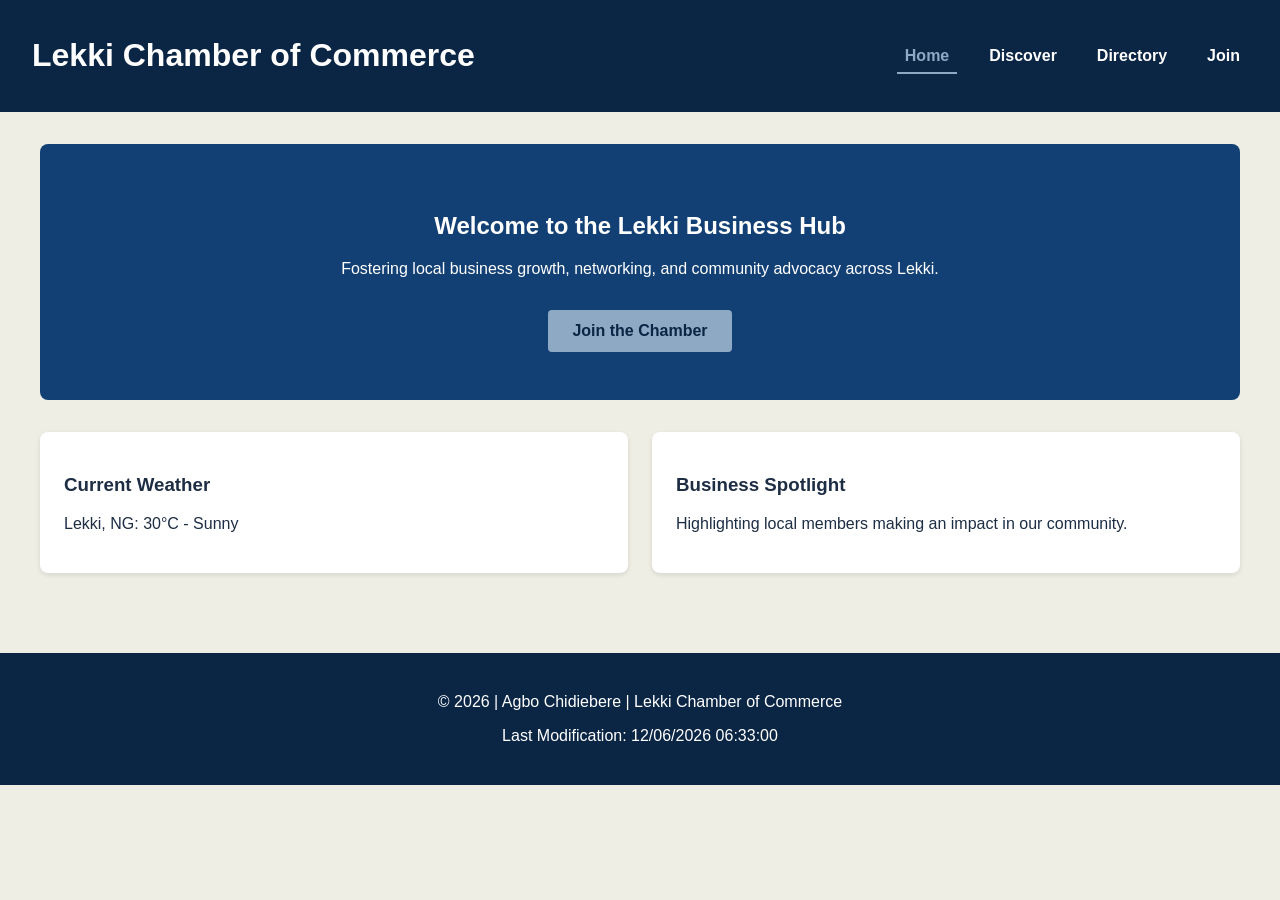
==== chamber/index.html @ 77188a91 "Include chamber folder contents properly" ====
<!DOCTYPE html>
<html lang="en">
<head>
    <meta charset="UTF-8">
    <meta name="viewport" content="width=device-width, initial-scale=1.0">
    <title>Lekki Chamber of Commerce - Home</title>
    <meta name="description" content="Lekki Chamber of Commerce website supporting local businesses, networking, and community growth.">
    <meta name="author" content="Agbo Chidiebere">
    <link rel="stylesheet" href="styles/styles.css">
    <script src="scripts/script.js" defer></script>
</head>
<body>
    <header>
        <div class="logo-box">
            <h1>Lekki Chamber of Commerce</h1>
        </div>
        <nav>
            <ul>
                <li><a href="index.html" class="active">Home</a></li>
                <li><a href="discover.html">Discover</a></li>
                <li><a href="directory.html">Directory</a></li>
                <li><a href="join.html">Join</a></li>
            </ul>
        </nav>
    </header>

    <main>
        <section class="hero">
            <h2>Welcome to the Lekki Business Hub</h2>
            <p>Fostering local business growth, networking, and community advocacy across Lekki.</p>
            <a href="join.html" class="cta-button">Join the Chamber</a>
        </section>

        <section class="home-grid">
            <div class="card weather-card">
                <h3>Current Weather</h3>
                <p>Lekki, NG: 30°C - Sunny</p>
            </div>
            <div class="card spotlight-card">
                <h3>Business Spotlight</h3>
                <p>Highlighting local members making an impact in our community.</p>
            </div>
        </section>
    </main>

    <footer>
        <p>&copy; <span id="currentyear"></span> | Agbo Chidiebere | Lekki Chamber of Commerce</p>
        <p id="lastModified"></p>
    </footer>
</body>
</html>
---- chamber/styles/styles.css ----
:root {
    --primary-color: #0b2545;
    --secondary-color: #134074;
    --accent-color: #8da9c4;
    --background-color: #eeeee4;
    --text-color: #1d2d44;
}

body {
    font-family: Arial, sans-serif;
    background-color: var(--background-color);
    color: var(--text-color);
    margin: 0;
    padding: 0;
}

header {
    background-color: var(--primary-color);
    color: #ffffff;
    padding: 1rem 2rem;
    display: flex;
    flex-direction: column;
    align-items: center;
    gap: 1rem;
}

@media(min-width: 768px) {
    header {
        flex-direction: row;
        justify-content: space-between;
    }
}

nav ul {
    list-style: none;
    display: flex;
    gap: 1.5rem;
    margin: 0;
    padding: 0;
}

nav a {
    color: #ffffff;
    text-decoration: none;
    font-weight: bold;
    padding: 0.5rem;
}

nav a:hover, nav a.active {
    color: var(--accent-color);
    border-bottom: 2px solid var(--accent-color);
}

main {
    padding: 2rem;
    max-width: 1200px;
    margin: auto;
}

.hero {
    background-color: var(--secondary-color);
    color: white;
    padding: 3rem 2rem;
    text-align: center;
    border-radius: 8px;
    margin-bottom: 2rem;
}

.cta-button {
    display: inline-block;
    background-color: var(--accent-color);
    color: var(--primary-color);
    padding: 0.75rem 1.5rem;
    text-decoration: none;
    font-weight: bold;
    border-radius: 4px;
    margin-top: 1rem;
}

.home-grid {
    display: grid;
    grid-template-columns: 1fr;
    gap: 1.5rem;
}

@media(min-width: 768px) {
    .home-grid {
        grid-template-columns: 1fr 1fr;
    }
}

.card {
    background-color: white;
    padding: 1.5rem;
    border-radius: 8px;
    box-shadow: 0 2px 5px rgba(0,0,0,0.1);
}

footer {
    background-color: var(--primary-color);
    color: white;
    text-align: center;
    padding: 1.5rem;
    margin-top: 3rem;
}
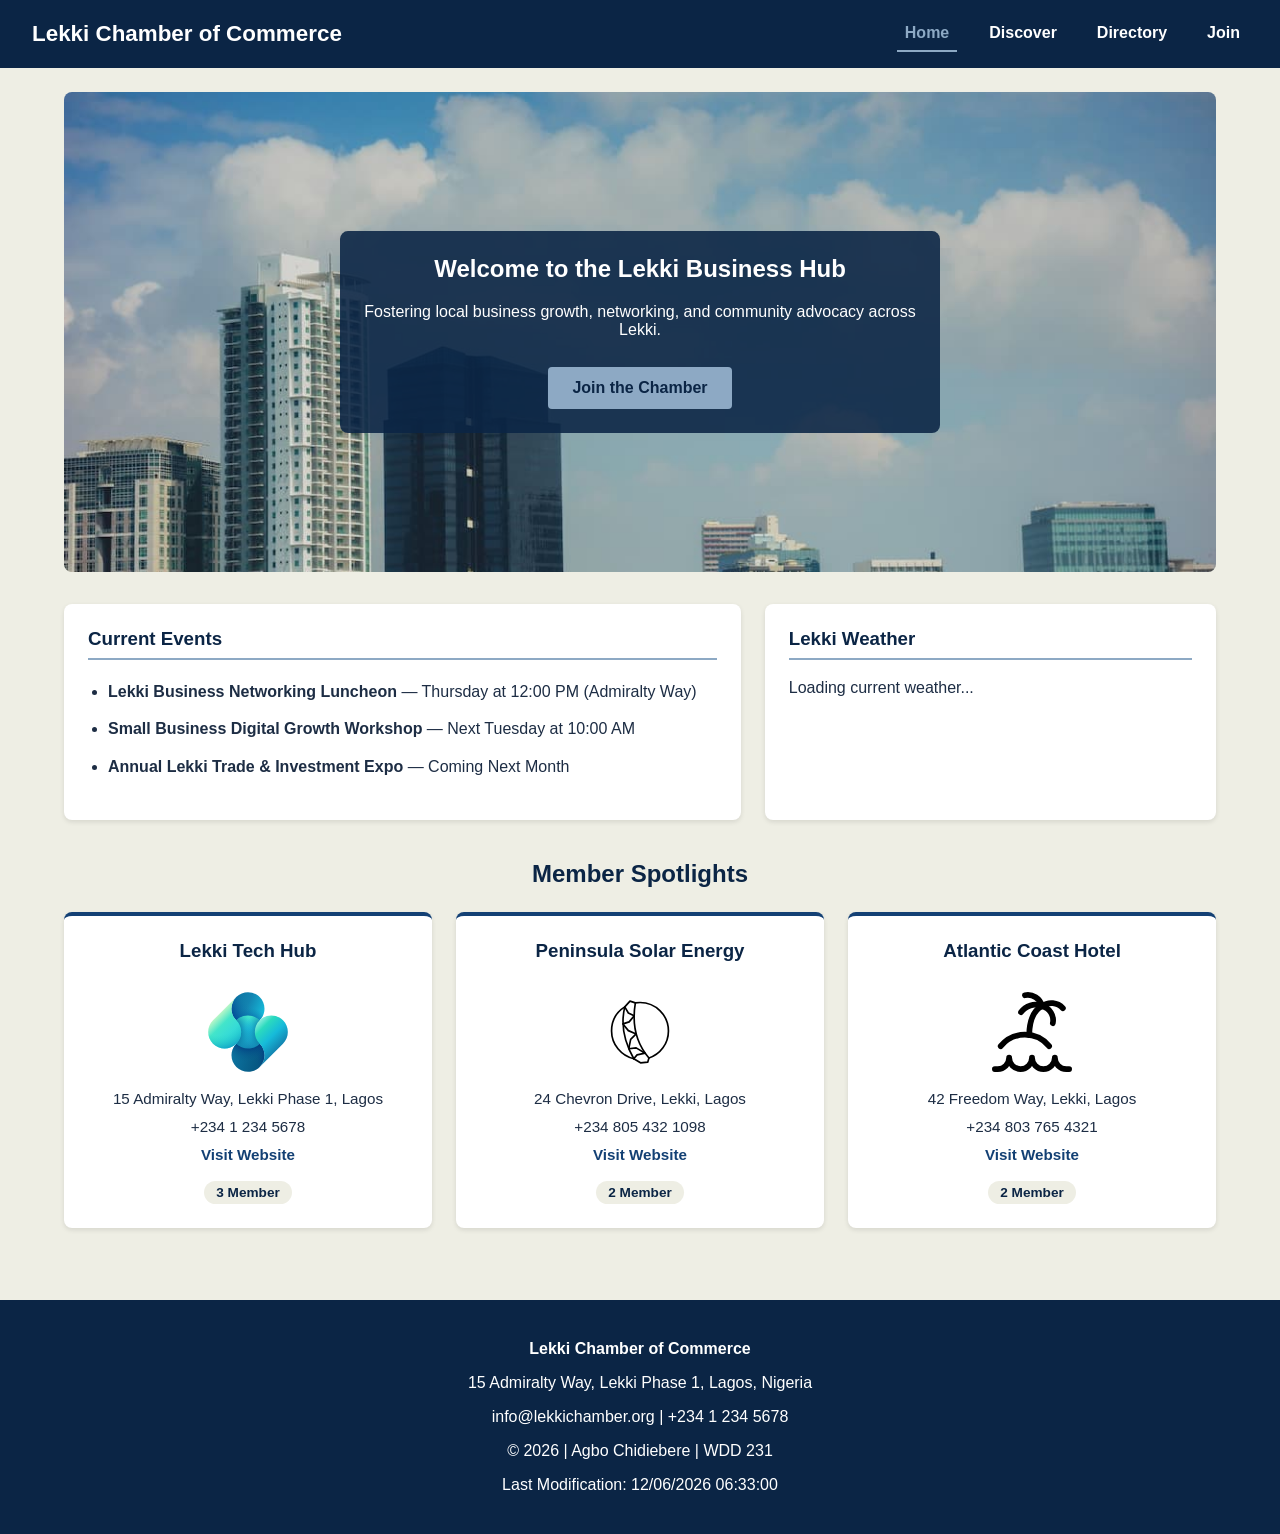
==== commit 97db0b09: "Complete W02 chamber directory and home page updates" ====
--- a/chamber/index.html
+++ b/chamber/index.html
@@ -6,6 +6,7 @@
     <title>Lekki Chamber of Commerce - Home</title>
     <meta name="description" content="Lekki Chamber of Commerce website supporting local businesses, networking, and community growth.">
     <meta name="author" content="Agbo Chidiebere">
+    <link rel="icon" href="images/favicon.ico" type="image/x-icon">
     <link rel="stylesheet" href="styles/styles.css">
     <script src="scripts/script.js" defer></script>
 </head>
@@ -14,7 +15,8 @@
         <div class="logo-box">
             <h1>Lekki Chamber of Commerce</h1>
         </div>
-        <nav>
+        <button id="menu-toggle" aria-label="Toggle Navigation">&#9776;</button>
+        <nav id="primary-nav">
             <ul>
                 <li><a href="index.html" class="active">Home</a></li>
                 <li><a href="discover.html">Discover</a></li>
@@ -25,26 +27,48 @@
     </header>
 
     <main>
-        <section class="hero">
-            <h2>Welcome to the Lekki Business Hub</h2>
-            <p>Fostering local business growth, networking, and community advocacy across Lekki.</p>
-            <a href="join.html" class="cta-button">Join the Chamber</a>
+        <!-- Hero Section with Scalable Image & Call to Action -->
+        <section class="home-hero">
+            <img src="images/lekki-hero.jpg" alt="Lekki Peninsula Skyline and Business District" class="hero-img">
+            <div class="hero-overlay">
+                <h2>Welcome to the Lekki Business Hub</h2>
+                <p>Fostering local business growth, networking, and community advocacy across Lekki.</p>
+                <a href="join.html" class="cta-button">Join the Chamber</a>
+            </div>
         </section>
 
-        <section class="home-grid">
-            <div class="card weather-card">
-                <h3>Current Weather</h3>
-                <p>Lekki, NG: 30°C - Sunny</p>
-            </div>
-            <div class="card spotlight-card">
-                <h3>Business Spotlight</h3>
-                <p>Highlighting local members making an impact in our community.</p>
-            </div>
+        <!-- Current Events & Weather Grid -->
+        <div class="home-grid">
+            <section class="card events-card">
+                <h3>Current Events</h3>
+                <ul class="events-list">
+                    <li><strong>Lekki Business Networking Luncheon</strong> — Thursday at 12:00 PM (Admiralty Way)</li>
+                    <li><strong>Small Business Digital Growth Workshop</strong> — Next Tuesday at 10:00 AM</li>
+                    <li><strong>Annual Lekki Trade &amp; Investment Expo</strong> — Coming Next Month</li>
+                </ul>
+            </section>
+
+            <section class="card weather-card">
+                <h3>Lekki Weather</h3>
+                <div id="current-weather">
+                    <p>Loading current weather...</p>
+                </div>
+                <div id="forecast"></div>
+            </section>
+        </div>
+
+        <!-- Company Spotlights Section -->
+        <section class="spotlights-section">
+            <h2 class="section-title">Member Spotlights</h2>
+            <div class="spotlights-container" id="spotlight-container"></div>
         </section>
     </main>
 
     <footer>
-        <p>&copy; <span id="currentyear"></span> | Agbo Chidiebere | Lekki Chamber of Commerce</p>
+        <p><strong>Lekki Chamber of Commerce</strong></p>
+        <p>15 Admiralty Way, Lekki Phase 1, Lagos, Nigeria</p>
+        <p>info@lekkichamber.org | +234 1 234 5678</p>
+        <p>&copy; <span id="currentyear"></span> | Agbo Chidiebere | WDD 231</p>
         <p id="lastModified"></p>
     </footer>
 </body>
--- a/chamber/styles/styles.css
+++ b/chamber/styles/styles.css
@@ -6,6 +6,10 @@
     --text-color: #1d2d44;
 }
 
+* {
+    box-sizing: border-box;
+}
+
 body {
     font-family: Arial, sans-serif;
     background-color: var(--background-color);
@@ -19,24 +23,44 @@
     color: #ffffff;
     padding: 1rem 2rem;
     display: flex;
-    flex-direction: column;
+    flex-wrap: wrap;
+    justify-content: space-between;
     align-items: center;
     gap: 1rem;
 }
 
-@media(min-width: 768px) {
-    header {
-        flex-direction: row;
-        justify-content: space-between;
-    }
+.logo-box h1 {
+    margin: 0;
+    font-size: 1.4rem;
+}
+
+#menu-toggle {
+    background: none;
+    border: 1px solid #ffffff;
+    color: #ffffff;
+    font-size: 1.5rem;
+    padding: 0.25rem 0.6rem;
+    border-radius: 4px;
+    cursor: pointer;
+}
+
+nav {
+    width: 100%;
+    display: none;
+}
+
+nav.open {
+    display: block;
 }
 
 nav ul {
     list-style: none;
     display: flex;
-    gap: 1.5rem;
+    flex-direction: column;
+    gap: 0.75rem;
     margin: 0;
     padding: 0;
+    text-align: center;
 }
 
 nav a {
@@ -44,6 +68,7 @@
     text-decoration: none;
     font-weight: bold;
     padding: 0.5rem;
+    display: inline-block;
 }
 
 nav a:hover, nav a.active {
@@ -51,19 +76,71 @@
     border-bottom: 2px solid var(--accent-color);
 }
 
+@media (min-width: 768px) {
+    #menu-toggle {
+        display: none;
+    }
+
+    nav {
+        width: auto;
+        display: block;
+    }
+
+    nav ul {
+        flex-direction: row;
+        gap: 1.5rem;
+    }
+}
+
 main {
-    padding: 2rem;
+    padding: 1.5rem;
     max-width: 1200px;
     margin: auto;
 }
 
+/* Hero Banners */
 .hero {
     background-color: var(--secondary-color);
-    color: white;
+    color: #ffffff;
     padding: 3rem 2rem;
     text-align: center;
     border-radius: 8px;
     margin-bottom: 2rem;
+}
+
+.home-hero {
+    position: relative;
+    border-radius: 8px;
+    overflow: hidden;
+    margin-bottom: 2rem;
+    background-color: var(--primary-color);
+}
+
+.hero-img {
+    width: 100%;
+    height: auto;
+    min-height: 320px;
+    max-height: 480px;
+    object-fit: cover;
+    display: block;
+}
+
+.hero-overlay {
+    position: absolute;
+    top: 50%;
+    left: 50%;
+    transform: translate(-50%, -50%);
+    background-color: rgba(11, 37, 69, 0.88);
+    color: #ffffff;
+    padding: 1.5rem;
+    border-radius: 8px;
+    text-align: center;
+    width: 90%;
+    max-width: 600px;
+}
+
+.hero-overlay h2 {
+    margin-top: 0;
 }
 
 .cta-button {
@@ -74,31 +151,259 @@
     text-decoration: none;
     font-weight: bold;
     border-radius: 4px;
-    margin-top: 1rem;
-}
-
-.home-grid {
+    margin-top: 0.75rem;
+    border: none;
+    cursor: pointer;
+}
+
+.cta-button:hover {
+    background-color: #ffffff;
+}
+
+/* Grids & Cards */
+.home-grid, .content-grid {
     display: grid;
     grid-template-columns: 1fr;
     gap: 1.5rem;
 }
 
-@media(min-width: 768px) {
+@media (min-width: 768px) {
     .home-grid {
+        grid-template-columns: 1.5fr 1fr;
+    }
+
+    .content-grid {
         grid-template-columns: 1fr 1fr;
     }
 }
 
 .card {
-    background-color: white;
+    background-color: #ffffff;
     padding: 1.5rem;
     border-radius: 8px;
     box-shadow: 0 2px 5px rgba(0,0,0,0.1);
+}
+
+.card h3 {
+    margin-top: 0;
+    color: var(--primary-color);
+    border-bottom: 2px solid var(--accent-color);
+    padding-bottom: 0.5rem;
+}
+
+.events-list {
+    padding-left: 1.25rem;
+    line-height: 1.6;
+}
+
+.events-list li {
+    margin-bottom: 0.75rem;
+}
+
+/* Weather Styles */
+.weather-current-display {
+    display: flex;
+    align-items: center;
+    gap: 1rem;
+    margin-bottom: 1rem;
+}
+
+.weather-temp {
+    font-size: 1.75rem;
+    font-weight: bold;
+    margin: 0;
+    color: var(--primary-color);
+}
+
+.weather-desc {
+    margin: 0;
+    text-transform: capitalize;
+}
+
+.forecast-list {
+    list-style: none;
+    padding: 0;
+    margin: 0.5rem 0 0;
+}
+
+.forecast-list li {
+    display: flex;
+    justify-content: space-between;
+    padding: 0.4rem 0;
+    border-bottom: 1px solid #e0e0e0;
+}
+
+.forecast-list li:last-child {
+    border-bottom: none;
+}
+
+/* Spotlights Styles (Home) */
+.spotlights-section {
+    margin-top: 2.5rem;
+}
+
+.section-title {
+    text-align: center;
+    color: var(--primary-color);
+    margin-bottom: 1.5rem;
+}
+
+.spotlights-container {
+    display: grid;
+    grid-template-columns: 1fr;
+    gap: 1.5rem;
+}
+
+@media (min-width: 768px) {
+    .spotlights-container {
+        grid-template-columns: repeat(3, 1fr);
+    }
+}
+
+.spotlight-card {
+    background-color: #ffffff;
+    padding: 1.5rem;
+    border-radius: 8px;
+    box-shadow: 0 2px 5px rgba(0,0,0,0.1);
+    text-align: center;
+    display: flex;
+    flex-direction: column;
+    align-items: center;
+    justify-content: space-between;
+    border-top: 4px solid var(--secondary-color);
+}
+
+.spotlight-card h3 {
+    margin-top: 0;
+    color: var(--primary-color);
+}
+
+.spotlight-card img {
+    width: 110px;
+    height: 80px;
+    object-fit: contain;
+    margin: 0.75rem 0;
+}
+
+.spotlight-card p {
+    margin: 0.35rem 0;
+    font-size: 0.95rem;
+}
+
+.spotlight-card a {
+    color: var(--secondary-color);
+    font-weight: bold;
+    text-decoration: none;
+}
+
+.spotlight-card a:hover {
+    text-decoration: underline;
+}
+
+.membership-badge {
+    margin-top: 0.75rem;
+    padding: 0.25rem 0.75rem;
+    border-radius: 12px;
+    font-size: 0.85rem;
+    font-weight: bold;
+    background-color: var(--background-color);
+    color: var(--primary-color);
+}
+
+/* Directory View Toggle Styles */
+.view-toggle {
+    display: flex;
+    justify-content: center;
+    gap: 1rem;
+    margin-bottom: 2rem;
+}
+
+.view-btn {
+    background-color: #ffffff;
+    border: 2px solid var(--secondary-color);
+    color: var(--secondary-color);
+    padding: 0.5rem 1.25rem;
+    font-weight: bold;
+    border-radius: 4px;
+    cursor: pointer;
+    transition: all 0.2s ease;
+}
+
+.view-btn.active, .view-btn:hover {
+    background-color: var(--secondary-color);
+    color: #ffffff;
+}
+
+/* Directory Grid View */
+.grid-view {
+    display: grid;
+    grid-template-columns: 1fr;
+    gap: 1.5rem;
+}
+
+@media (min-width: 768px) {
+    .grid-view {
+        grid-template-columns: repeat(3, 1fr);
+    }
+}
+
+.grid-view .member-card {
+    background-color: #ffffff;
+    padding: 1.5rem;
+    border-radius: 8px;
+    box-shadow: 0 2px 5px rgba(0,0,0,0.1);
+    text-align: center;
+    display: flex;
+    flex-direction: column;
+    align-items: center;
+    justify-content: space-between;
+}
+
+.grid-view .member-card img {
+    width: 110px;
+    height: 80px;
+    object-fit: contain;
+    margin-bottom: 1rem;
+}
+
+/* Directory List View (Images Hidden per Rubric) */
+.list-view {
+    display: flex;
+    flex-direction: column;
+    gap: 1rem;
+}
+
+.list-view .member-card {
+    background-color: #ffffff;
+    padding: 1rem 1.5rem;
+    border-radius: 6px;
+    box-shadow: 0 1px 3px rgba(0,0,0,0.1);
+    display: flex;
+    align-items: center;
+    justify-content: space-between;
+}
+
+.list-view .member-card img {
+    display: none;
+}
+
+.list-view .member-info {
+    display: flex;
+    flex-wrap: wrap;
+    align-items: center;
+    justify-content: space-between;
+    width: 100%;
+    gap: 1rem;
+}
+
+.list-view .member-info h3 {
+    margin: 0;
+    color: var(--primary-color);
 }
 
 footer {
     background-color: var(--primary-color);
-    color: white;
+    color: #ffffff;
     text-align: center;
     padding: 1.5rem;
     margin-top: 3rem;
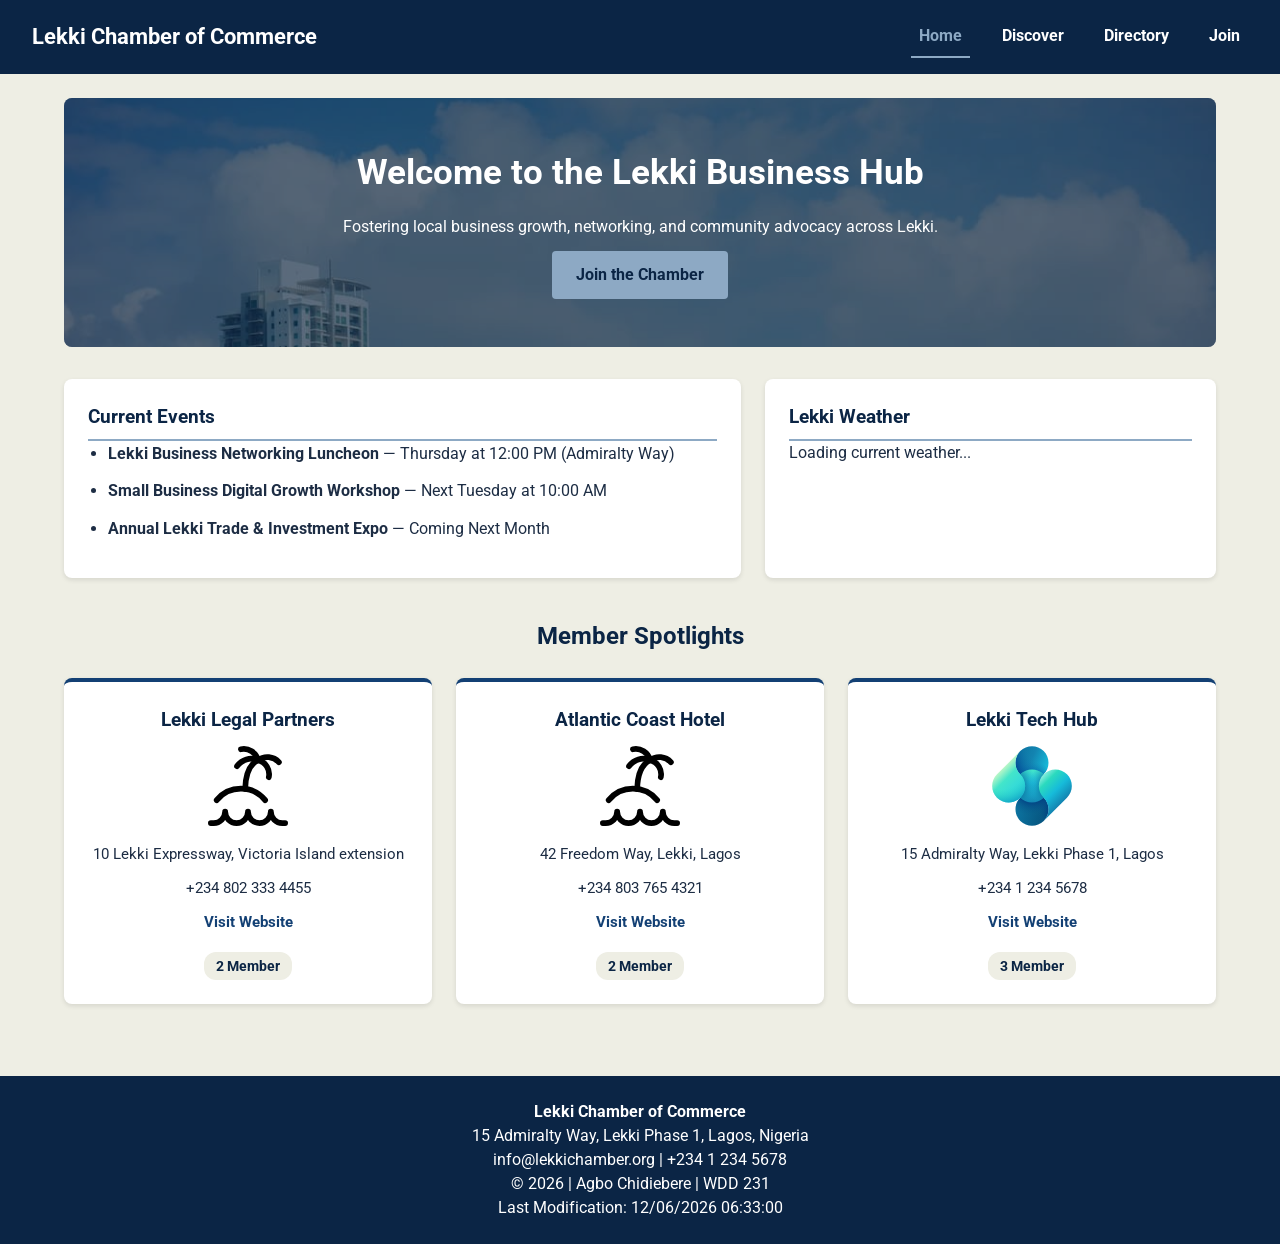
==== commit eb7dd0be: "Update Open Graph meta tags with dual property and name attributes" ====
--- a/chamber/index.html
+++ b/chamber/index.html
@@ -7,13 +7,28 @@
     <meta name="description" content="Lekki Chamber of Commerce website supporting local businesses, networking, and community growth.">
     <meta name="author" content="Agbo Chidiebere">
     <link rel="icon" href="images/favicon.ico" type="image/x-icon">
+
+    <!-- Google Fonts -->
+    <link rel="preconnect" href="https://fonts.googleapis.com">
+    <link rel="preconnect" href="https://fonts.gstatic.com" crossorigin>
+    <link href="https://fonts.googleapis.com/css2?family=Roboto:wght@400;700&display=swap" rel="stylesheet">
+
+    <!-- Facebook Open Graph Meta Tags -->
+    <meta property="og:title" name="og:title" content="Lekki Chamber of Commerce Home Page">
+    <meta property="og:type" content="website">
+    <meta property="og:url" name="og:url" content="https://exotic4life-page.github.io/wdd231/chamber/index.html">
+    <meta property="og:image" name="og:image" content="https://exotic4life-page.github.io/wdd231/chamber/images/lekki-hero.jpg">
+    <meta property="og:description" name="og:description" content="Welcome to the Lekki Business Hub fostering local growth, networking, and community advocacy.">
+
+    <!-- Dual CSS Links -->
+    <link rel="stylesheet" href="styles/normalize.css">
     <link rel="stylesheet" href="styles/styles.css">
     <script src="scripts/script.js" defer></script>
 </head>
 <body>
     <header>
         <div class="logo-box">
-            <h1>Lekki Chamber of Commerce</h1>
+            <span class="logo-text">Lekki Chamber of Commerce</span>
         </div>
         <button id="menu-toggle" aria-label="Toggle Navigation">&#9776;</button>
         <nav id="primary-nav">
@@ -27,11 +42,10 @@
     </header>
 
     <main>
-        <!-- Hero Section with Scalable Image & Call to Action -->
         <section class="home-hero">
             <img src="images/lekki-hero.jpg" alt="Lekki Peninsula Skyline and Business District" class="hero-img">
             <div class="hero-overlay">
-                <h2>Welcome to the Lekki Business Hub</h2>
+                <h1>Welcome to the Lekki Business Hub</h1>
                 <p>Fostering local business growth, networking, and community advocacy across Lekki.</p>
                 <a href="join.html" class="cta-button">Join the Chamber</a>
             </div>
--- a/chamber/styles/styles.css
+++ b/chamber/styles/styles.css
@@ -6,16 +6,9 @@
     --text-color: #1d2d44;
 }
 
-* {
-    box-sizing: border-box;
-}
-
 body {
-    font-family: Arial, sans-serif;
     background-color: var(--background-color);
     color: var(--text-color);
-    margin: 0;
-    padding: 0;
 }
 
 header {
@@ -29,9 +22,9 @@
     gap: 1rem;
 }
 
-.logo-box h1 {
-    margin: 0;
+.logo-text {
     font-size: 1.4rem;
+    font-weight: bold;
 }
 
 #menu-toggle {
@@ -98,7 +91,7 @@
     margin: auto;
 }
 
-/* Hero Banners */
+/* Hero Section */
 .hero {
     background-color: var(--secondary-color);
     color: #ffffff;
@@ -106,6 +99,11 @@
     text-align: center;
     border-radius: 8px;
     margin-bottom: 2rem;
+}
+
+.hero h1 {
+    font-size: 2rem;
+    margin-bottom: 0.5rem;
 }
 
 .home-hero {
@@ -114,6 +112,9 @@
     overflow: hidden;
     margin-bottom: 2rem;
     background-color: var(--primary-color);
+    color: #ffffff;
+    text-align: center;
+    padding: 3rem 2rem;
 }
 
 .hero-img {
@@ -123,24 +124,22 @@
     max-height: 480px;
     object-fit: cover;
     display: block;
+    position: absolute;
+    top: 0;
+    left: 0;
+    opacity: 0.4;
 }
 
 .hero-overlay {
-    position: absolute;
-    top: 50%;
-    left: 50%;
-    transform: translate(-50%, -50%);
-    background-color: rgba(11, 37, 69, 0.88);
-    color: #ffffff;
-    padding: 1.5rem;
-    border-radius: 8px;
-    text-align: center;
-    width: 90%;
+    position: relative;
+    z-index: 2;
     max-width: 600px;
-}
-
-.hero-overlay h2 {
-    margin-top: 0;
+    margin: auto;
+}
+
+.hero-overlay h1 {
+    font-size: 2.2rem;
+    margin-bottom: 1rem;
 }
 
 .cta-button {
@@ -237,7 +236,7 @@
     border-bottom: none;
 }
 
-/* Spotlights Styles (Home) */
+/* Spotlights Section */
 .spotlights-section {
     margin-top: 2.5rem;
 }
@@ -310,7 +309,7 @@
     color: var(--primary-color);
 }
 
-/* Directory View Toggle Styles */
+/* Directory View Toggle */
 .view-toggle {
     display: flex;
     justify-content: center;
@@ -334,7 +333,6 @@
     color: #ffffff;
 }
 
-/* Directory Grid View */
 .grid-view {
     display: grid;
     grid-template-columns: 1fr;
@@ -366,7 +364,7 @@
     margin-bottom: 1rem;
 }
 
-/* Directory List View (Images Hidden per Rubric) */
+/* List View (Hides images per rubric) */
 .list-view {
     display: flex;
     flex-direction: column;
